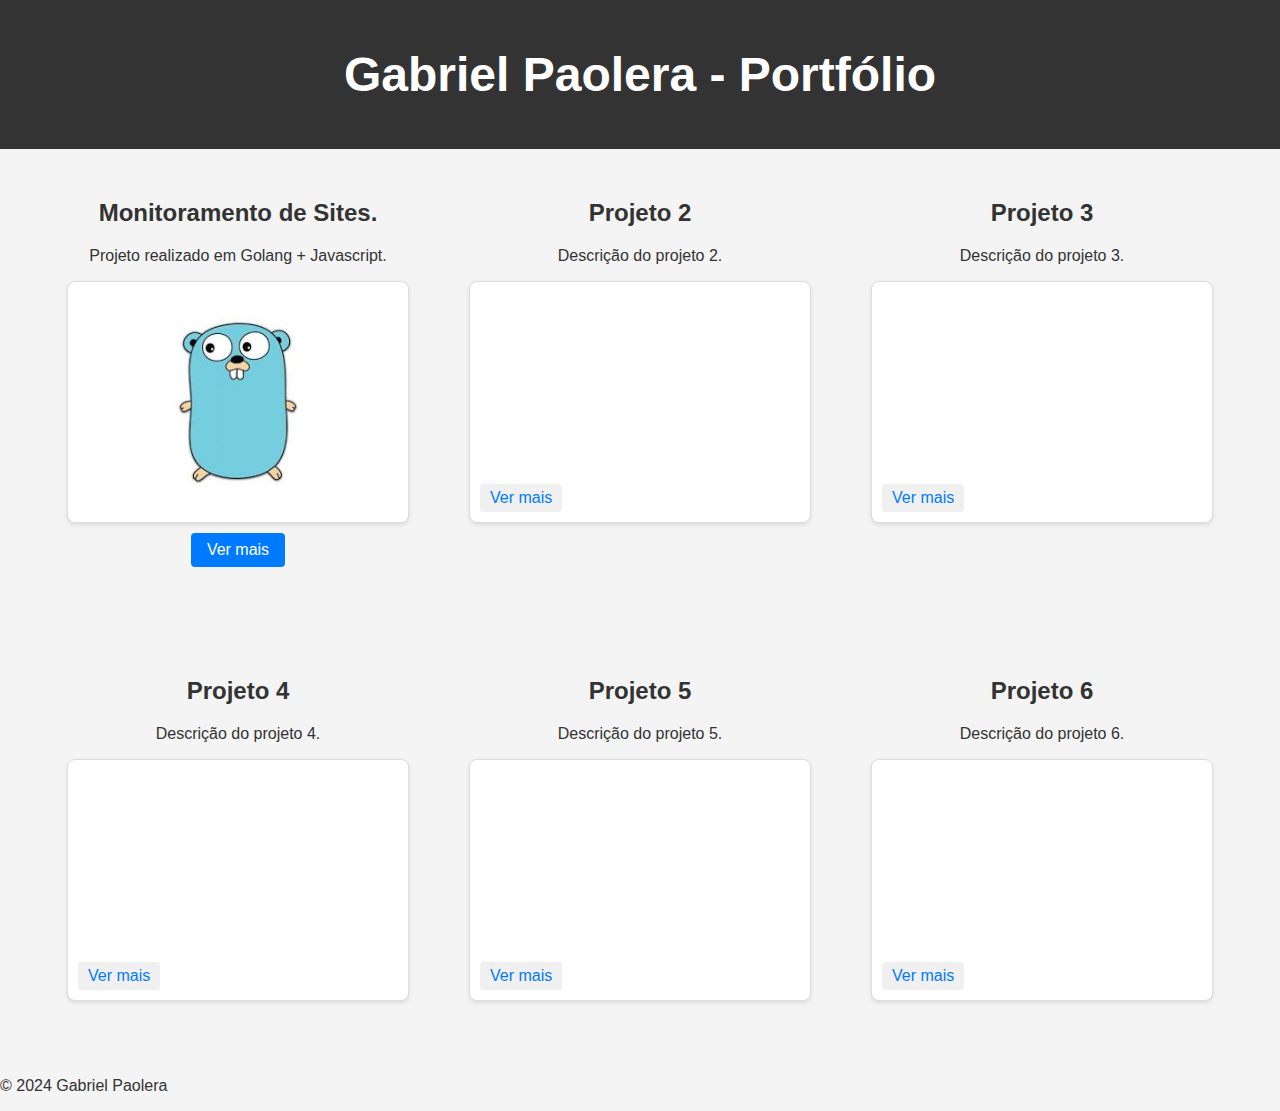
==== static/index.html @ 9e21aea6 "Portfolio" ====
<!DOCTYPE html>
<html lang="en">
<head>
    <meta charset="UTF-8">
    <meta name="viewport" content="width=device-width, initial-scale=1.0">
    <title>Gabriel Paolera - Portfólio</title>
    <link rel="stylesheet" href="/static/css/styles.css">
</head>
<body>
    <header>
        <h1>Gabriel Paolera - Portfólio</h1>
    </header>
    <main>
        <section class="projects">
            <div class="project-container">
                <h2>Monitoramento de Sites.</h2>
                <p>Projeto realizado em Golang + Javascript.</p>
                <a href="/monitor" class="project-link">
                    <div class="project" id="project1">
                        <img src="/static/images/golang-image.jfif" alt="Golang Project" class="project-image">
                    </div>
                </a>
                <a href="/monitor" target="_blank" class="project-link">Ver mais</a>
            </div>            
            <div class="project-container">
                <h2>Projeto 2</h2>
                <p>Descrição do projeto 2.</p>
                <div class="project" id="project2">
                    <a href="#" target="_blank">Ver mais</a>
                </div>
            </div>
            <div class="project-container">
                <h2>Projeto 3</h2>
                <p>Descrição do projeto 3.</p>
                <div class="project" id="project3">
                    <a href="#" target="_blank">Ver mais</a>
                </div>
            </div>
            <div class="project-container">
                <h2>Projeto 4</h2>
                <p>Descrição do projeto 4.</p>
                <div class="project" id="project4">
                    <a href="#" target="_blank">Ver mais</a>
                </div>
            </div>
            <div class="project-container">
                <h2>Projeto 5</h2>
                <p>Descrição do projeto 5.</p>
                <div class="project" id="project5">
                    <a href="#" target="_blank">Ver mais</a>
                </div>
            </div>
            <div class="project-container">
                <h2>Projeto 6</h2>
                <p>Descrição do projeto 6.</p>
                <div class="project" id="project6">
                    <a href="#" target="_blank">Ver mais</a>
                </div>
            </div>
        </section>
    </main>
    <footer>
        <p>© 2024 Gabriel Paolera</p>
    </footer>
    <script src="/static/js/script.js"></script>
</body>
</html>
---- static/css/styles.css ----
/* Global */
body {
    font-family: Arial, sans-serif;
    margin: 0;
    padding: 0;
    background-color: #f4f4f4;
    color: #333;
}

header {
    background-color: #333;
    color: #fff;
    padding: 15px 0;
    text-align: center;
    font-size: 24px;
}

/* Estilos específicos para a página de monitoramento */
.monitor-page {
    display: flex;
    justify-content: center;
    padding: 30px;
}

.monitor-container {
    background-color: #fff;
    border-radius: 8px;
    box-shadow: 0 4px 8px rgba(0, 0, 0, 0.1);
    padding: 30px;
    width: 100%;
    max-width: 500px; /* Limita a largura da área de monitoramento */
    text-align: center;
}

.monitor-container h2 {
    margin-bottom: 20px;
    font-size: 28px;
}

.monitor-container p {
    font-size: 16px;
    color: #555;
}

.monitor-container input[type="text"] {
    padding: 10px;
    width: 80%;
    max-width: 400px;
    margin: 10px 0;
    border: 1px solid #ddd;
    border-radius: 4px;
    font-size: 16px;
    outline: none;
    transition: border-color 0.3s ease;
}

.monitor-container input[type="text"]:focus {
    border-color: #007BFF;
}

.monitor-container button {
    padding: 12px 20px;
    background-color: #007BFF;
    color: white;
    border: none;
    border-radius: 4px;
    font-size: 16px;
    cursor: pointer;
    width: 80%;
    max-width: 400px;
    margin: 10px 0;
    transition: background-color 0.3s ease;
}

.monitor-container button:hover {
    background-color: #0056b3;
}

.monitor-container pre {
    background-color: #f9f9f9;
    border-radius: 4px;
    padding: 15px;
    max-height: 200px;
    overflow-y: auto;
    font-size: 14px;
    color: #333;
    margin-top: 20px;
}

/* Estilos para a página inicial */
main {
    display: flex;
    flex-direction: column;
    justify-content: center;
    align-items: center;
    padding: 30px;
}

.projects {
    display: flex;
    flex-wrap: wrap;
    justify-content: center;
    gap: 60px;
}

.project-container {
    text-align: center;
    margin-bottom: 30px;
}

.project-link {
    text-decoration: none;
    color: inherit;
}

.project {
    background-color: #fff;
    border: 1px solid #ddd;
    border-radius: 8px;
    box-shadow: 0 2px 4px rgba(0, 0, 0, 0.1);
    padding: 20px;
    width: 300px;
    height: 200px;
    transition: transform 0.3s ease;
    position: relative;
    display: flex; 
    justify-content: center; 
    align-items: center; 
}


.project:hover {
    transform: scale(1.05);
}

.project-image {
    max-width: 100%; /* Garante que a imagem nunca ultrapasse a largura do contêiner */
    max-height: 100%; /* Garante que a imagem nunca ultrapasse a altura do contêiner */
    object-fit: contain; /* A imagem se ajusta ao contêiner sem ser cortada */
}

.project h2,
.project p,
.project a {
    margin: 0;
}

.project h2 {
    margin-top: 0;
}

.project p {
    color: #555;
    margin: 10px 0;
}

.project-container {
    position: relative;
}

.project a {
    color: #007BFF;
    text-decoration: none;
    position: absolute;
    bottom: 10px;
    left: 10px;
    background-color: #f0f0f0;
    padding: 5px 10px;
    border-radius: 4px;
    transition: background-color 0.3s ease;
}

.project a:hover {
    background-color: #e0e0e0;
}



.project-link:last-of-type {
    display: inline-block;
    margin-top: 10px;
    padding: 8px 16px;
    background-color: #007bff; /* Cor de fundo azul */
    color: #fff; /* Cor do texto branco */
    border-radius: 4px; /* Arredondamento */
    text-align: center;
    transition: background-color 0.3s;
}

.project-link:last-of-type:hover {
    background-color: #0056b3; /* Azul mais escuro no hover */
}
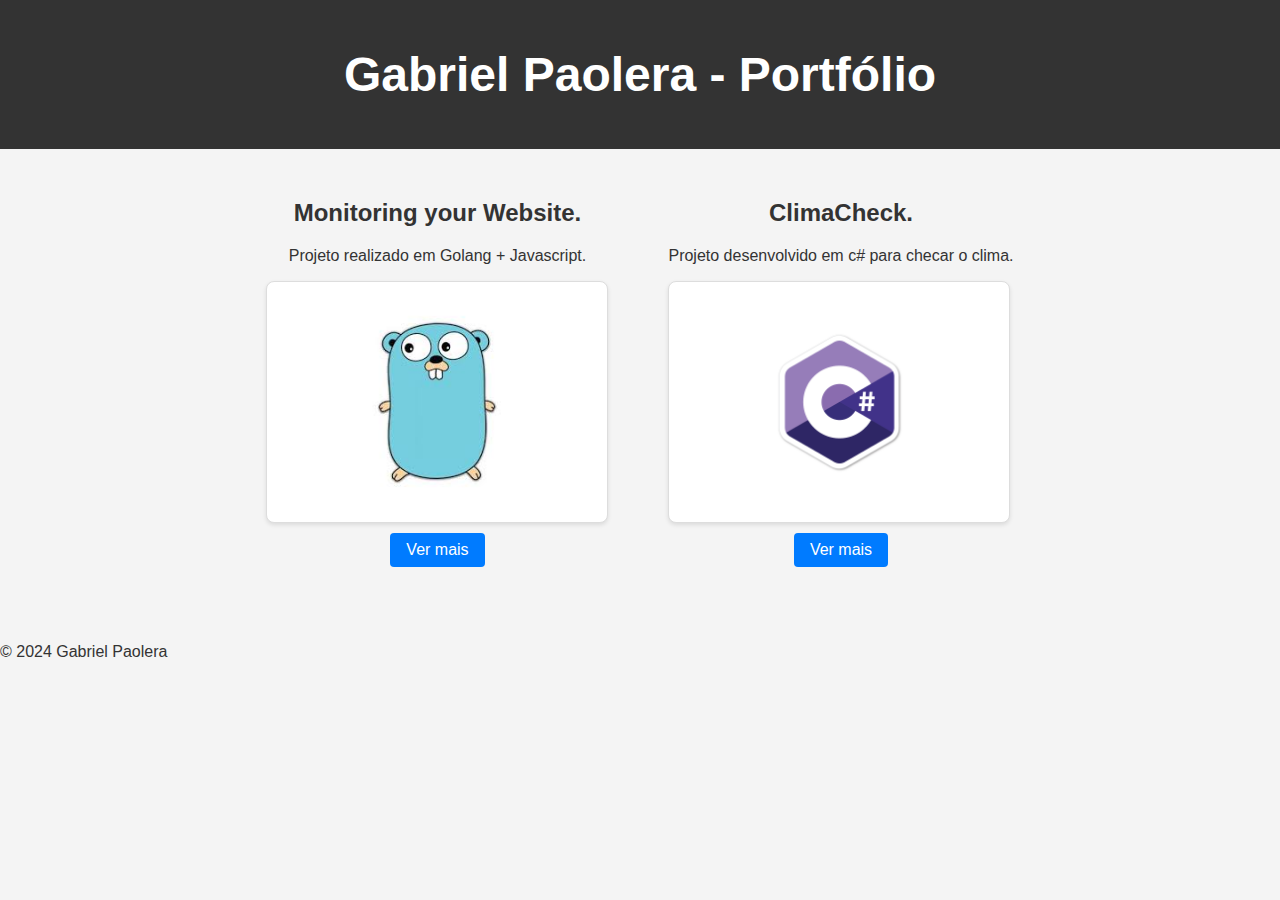
==== commit 7e7f97ae: "BeggingMonitoringWeather" ====
--- a/static/index.html
+++ b/static/index.html
@@ -13,7 +13,7 @@
     <main>
         <section class="projects">
             <div class="project-container">
-                <h2>Monitoramento de Sites.</h2>
+                <h2>Monitoring your Website.</h2>
                 <p>Projeto realizado em Golang + Javascript.</p>
                 <a href="/monitor" class="project-link">
                     <div class="project" id="project1">
@@ -23,40 +23,15 @@
                 <a href="/monitor" target="_blank" class="project-link">Ver mais</a>
             </div>            
             <div class="project-container">
-                <h2>Projeto 2</h2>
-                <p>Descrição do projeto 2.</p>
-                <div class="project" id="project2">
-                    <a href="#" target="_blank">Ver mais</a>
-                </div>
-            </div>
-            <div class="project-container">
-                <h2>Projeto 3</h2>
-                <p>Descrição do projeto 3.</p>
-                <div class="project" id="project3">
-                    <a href="#" target="_blank">Ver mais</a>
-                </div>
-            </div>
-            <div class="project-container">
-                <h2>Projeto 4</h2>
-                <p>Descrição do projeto 4.</p>
-                <div class="project" id="project4">
-                    <a href="#" target="_blank">Ver mais</a>
-                </div>
-            </div>
-            <div class="project-container">
-                <h2>Projeto 5</h2>
-                <p>Descrição do projeto 5.</p>
-                <div class="project" id="project5">
-                    <a href="#" target="_blank">Ver mais</a>
-                </div>
-            </div>
-            <div class="project-container">
-                <h2>Projeto 6</h2>
-                <p>Descrição do projeto 6.</p>
-                <div class="project" id="project6">
-                    <a href="#" target="_blank">Ver mais</a>
-                </div>
-            </div>
+                <h2>ClimaCheck.</h2>
+                <p>Projeto desenvolvido em c# para checar o clima.</p>
+                <a href="/weather" class="project-link">
+                    <div class="project" id="project2">
+                        <img src="/static/images/c-sharp-adesivo-sticker.png" alt="c# Project" class="project-image">
+                    </div>
+                </a>
+                <a href="/weather" target="_blank" class="project-link">Ver mais</a>
+            </div>      
         </section>
     </main>
     <footer>
--- a/static/css/styles.css
+++ b/static/css/styles.css
@@ -189,4 +189,77 @@
 
 .project-link:last-of-type:hover {
     background-color: #0056b3; /* Azul mais escuro no hover */
+}
+
+.weather-monitor {
+    max-width: 600px;
+    margin: 40px auto;
+    background: #fff;
+    padding: 20px;
+    border-radius: 10px;
+    box-shadow: 0 4px 10px rgba(0, 0, 0, 0.1);
+    text-align: center;
+}
+
+.weather-monitor h2 {
+    font-size: 28px;
+    color: #333;
+    margin-bottom: 10px;
+}
+
+.weather-monitor p {
+    font-size: 16px;
+    color: #555;
+    margin-bottom: 20px;
+}
+
+#weather-form {
+    display: flex;
+    flex-direction: column;
+    gap: 10px;
+    align-items: center;
+}
+
+#city {
+    padding: 10px;
+    width: 100%;
+    max-width: 400px;
+    border: 1px solid #ddd;
+    border-radius: 5px;
+    font-size: 16px;
+    outline: none;
+    transition: border-color 0.3s;
+}
+
+#city:focus {
+    border-color: #007bff;
+    box-shadow: 0 0 5px rgba(0, 123, 255, 0.5);
+}
+
+button[type="submit"] {
+    padding: 10px 20px;
+    font-size: 16px;
+    color: #fff;
+    background-color: #007bff;
+    border: none;
+    border-radius: 5px;
+    cursor: pointer;
+    transition: background-color 0.3s;
+}
+
+button[type="submit"]:hover {
+    background-color: #0056b3;
+}
+
+/* Weather Result Section */
+#weather-result {
+    margin-top: 20px;
+    padding: 15px;
+    border: 1px solid #ddd;
+    border-radius: 5px;
+    background-color: #f9f9f9;
+    max-width: 100%;
+    color: #333;
+    font-size: 16px;
+    display: none; /* Initially hidden */
 }